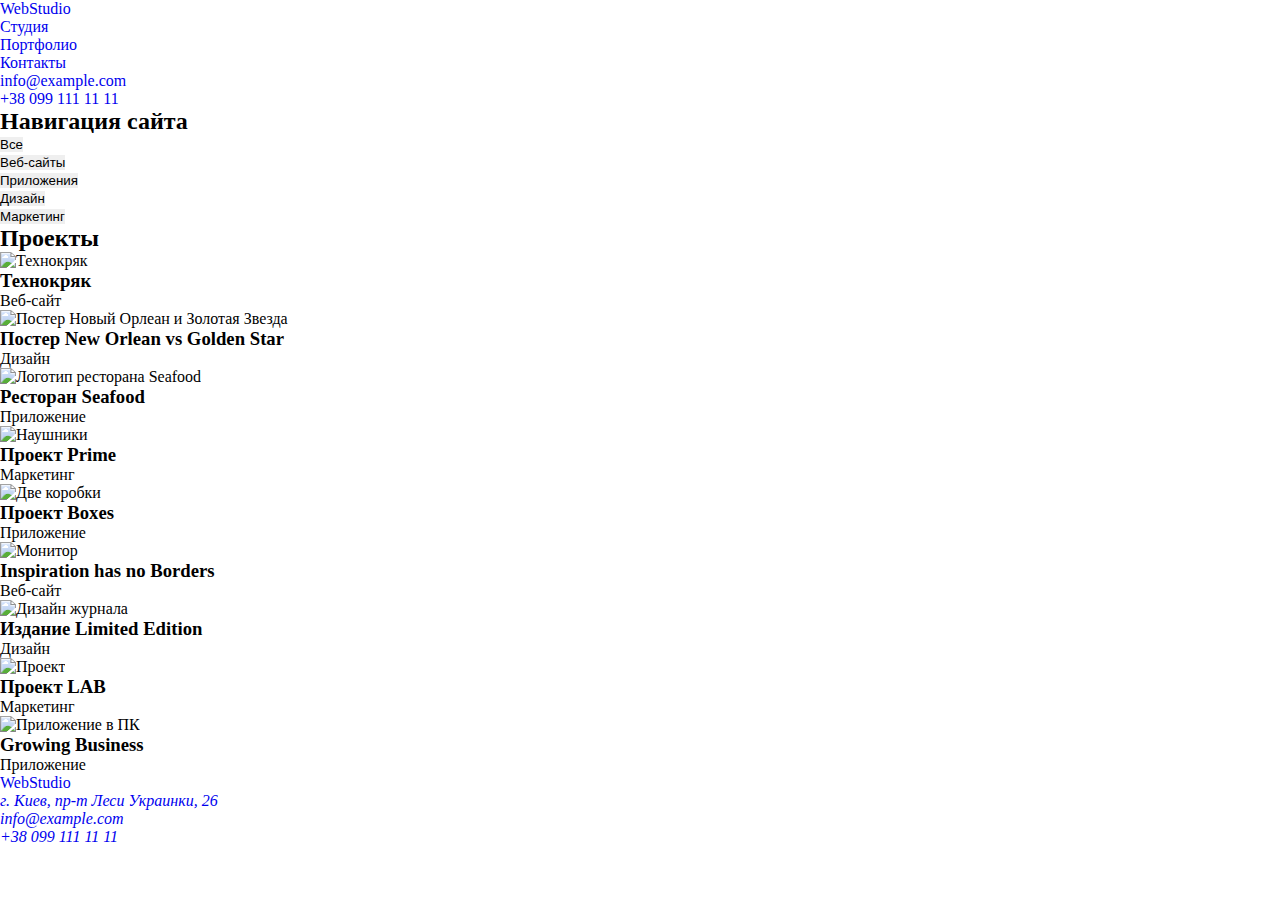
==== portfolio.html @ efaac3ad "Основные компоненты" ====
<!DOCTYPE html>
<html lang="ru">
<head>
    <meta charset="UTF-8">
    <meta http-equiv="X-UA-Compatible" content="IE=edge">
    <meta name="viewport" content="width=device-width, initial-scale=1.0">
    <title>Портфолио</title>
    <link rel="stylesheet" href="./css/reset.css">
    <link rel="stylesheet" href="./css/style.css">
</head>
<body>
    <header>
        <div class="container">
        <nav>
            <a href="./index.html" class="logo"><span lang="en">Web</span><span lang="en">Studio</span></a>
            <ul>
                <li><a href="./index.html">Студия</a></li>
                <li><a href="./portfolio.html">Портфолио</a></li>
                <li><a href="#">Контакты</a></li>
            </ul>
        </nav>
        <ul>
            <li><a href="mailto:info@example.com">info@example.com</a></li>
            <li><a href="tel:+380991111111">+38 099 111 11 11</a></li>
        </ul>
        </div>
        </header>
    <main>
    <div class="container">
        <section>
            <h2>Навигация сайта</h2>
            <ul>
                <li><button type="button">Все</button></li>
                <li><button type="button">Веб-сайты</button></li>
                <li><button type="button">Приложения</button></li>
                <li><button type="button">Дизайн</button></li>
                <li><button type="button">Маркетинг</button></li>
            </ul>
        </section>
        <section>
            <h2>Проекты</h2>
            <ul>
                <li>
                    <img src="" alt="Технокряк">
                    <h3>Технокряк</h3>
                    <p>Веб-сайт</p>
                </li>
                <li>
                    <img src="" alt="Постер Новый Орлеан и Золотая Звезда">
                    <h3>Постер <span lang="en">New Orlean vs Golden Star</span></h3>
                    <p>Дизайн</p>
                </li>
                <li>
                    <img src="" alt="Логотип ресторана Seafood">
                    <h3>Ресторан <span lang="en"> Seafood</span></h3>
                    <p>Приложение</p>
                </li>
                <li>
                    <img src="" alt="Наушники">
                    <h3>Проект <span lang="en">Prime</span></h3>
                    <p>Маркетинг</p>
                </li>
                <li>
                    <img src="" alt="Две коробки">
                    <h3>Проект <span lang="en">Boxes</span></h3>
                    <p>Приложение</p>
                </li>
                 <li>
                    <img src="" alt="Монитор">
                    <h3><span lang="en">Inspiration has no Borders</span></h3>
                    <p>Веб-сайт</p>
                </li>
                 <li>
                    <img src="" alt="Дизайн журнала">
                    <h3>Издание <span lang="en">Limited Edition</span></h3>
                    <p>Дизайн</p>
                </li>
                 <li>
                    <img src="" alt="Проект">
                    <h3>Проект <span lang="en">LAB</span></h3>
                    <p>Маркетинг</p>
                </li>
                <li>
                    <img src="" alt="Приложение в ПК">
                    <h3><span lang="en">Growing Business</span></h3>
                    <p>Приложение</p>
                </li>
            </ul>
        </section>
    </div>
    </main>
    <footer>
        <div class="container">
            <div>
                <a href="./index.html" class="logo"><span lang="en">Web</span><span lang="en">Studio</span></a>
                <address>
                    <ul>
                        <li><a href="https://goo.gl/maps/fVDd6QRFx6XTmZn19" 
                            target="_blank"
                            rel="noopener noreferer">
                            г. Киев, пр-т Леси Украинки, 26</a></li>
                        <li><a href="mailto:info@example.com">info@example.com</a></li>
                        <li><a href="tel:+380991111111">+38 099 111 11 11</a></li>
                    </ul>
                </address>
            </div>
        </div>
    </footer>
</body>
</html>
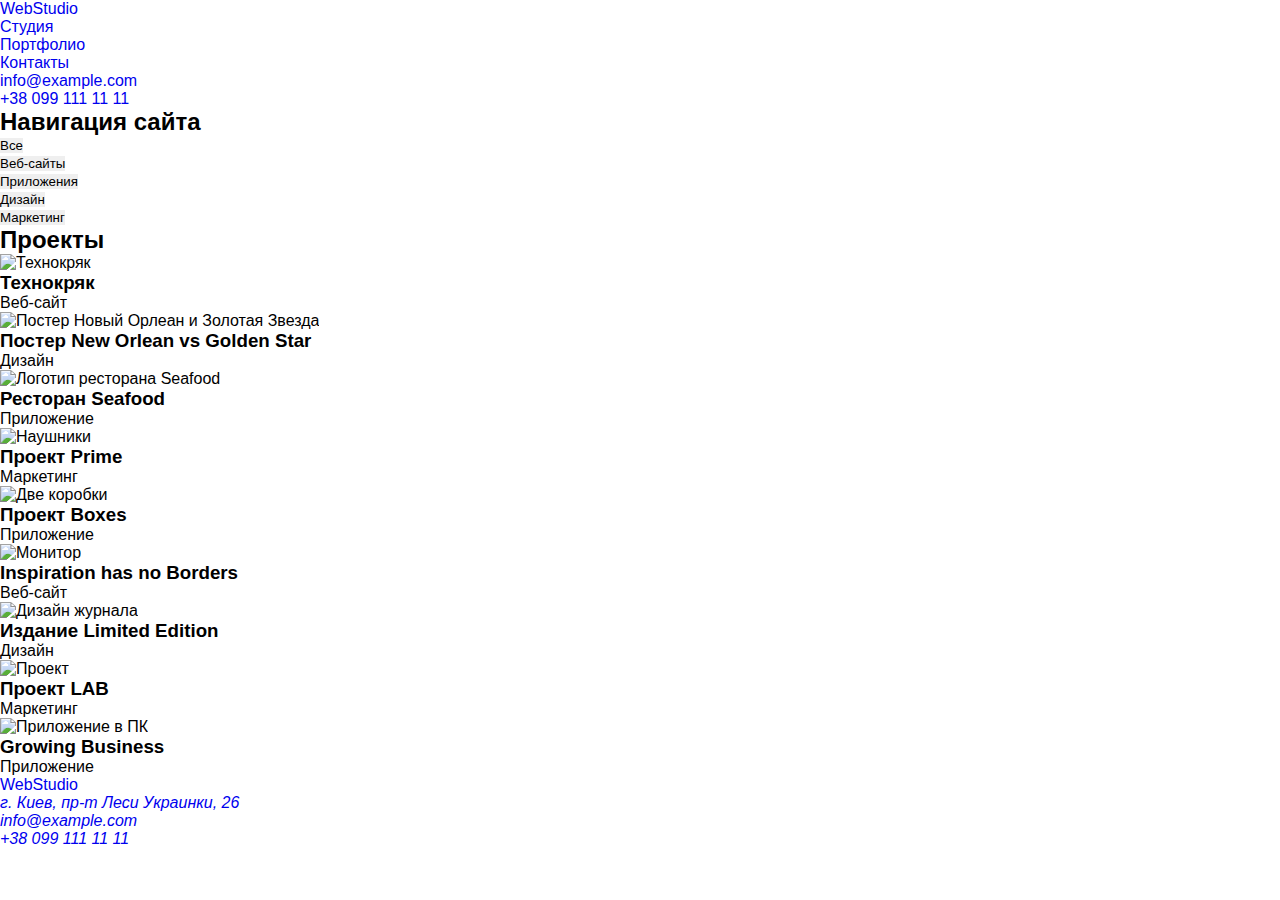
==== commit 56914cc8: "добавил стиль шрифта" ====
--- a/portfolio.html
+++ b/portfolio.html
@@ -6,7 +6,7 @@
     <meta name="viewport" content="width=device-width, initial-scale=1.0">
     <title>Портфолио</title>
     <link rel="stylesheet" href="./css/reset.css">
-    <link rel="stylesheet" href="./css/style.css">
+    <link rel="stylesheet" href="./css/styles.css">
 </head>
 <body>
     <header>
--- a/css/styles.css
+++ b/css/styles.css
@@ -0,0 +1,19 @@
+body {
+  font-family: 'Raleway', sans-serif;
+  font-family: 'Roboto', sans-serif;
+}
+.hidden-title {
+  width: 1px;
+  height: 1px;
+  overflow: hidden;
+  padding: 0;
+}
+.container {
+  width: 1200px;
+}
+.list {
+  list-style: none;
+}
+.link {
+  text-decoration: none;
+}
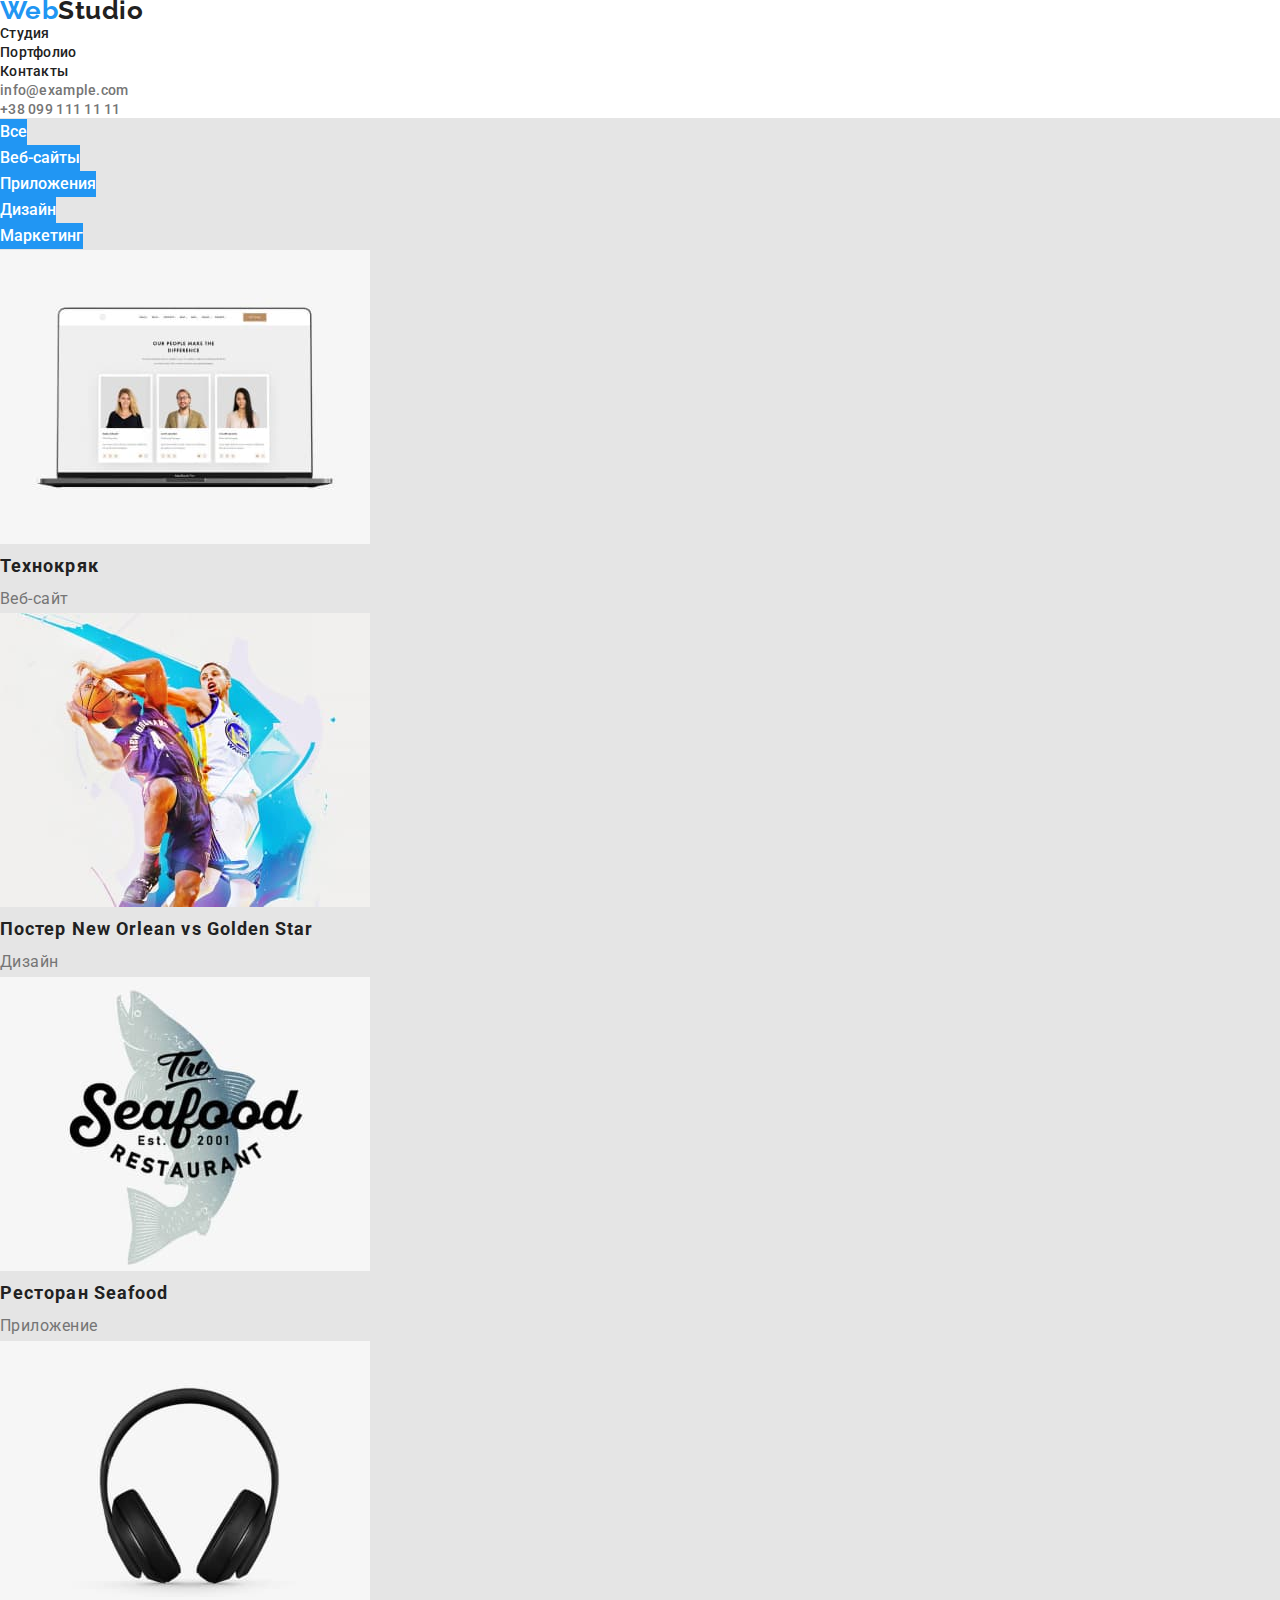
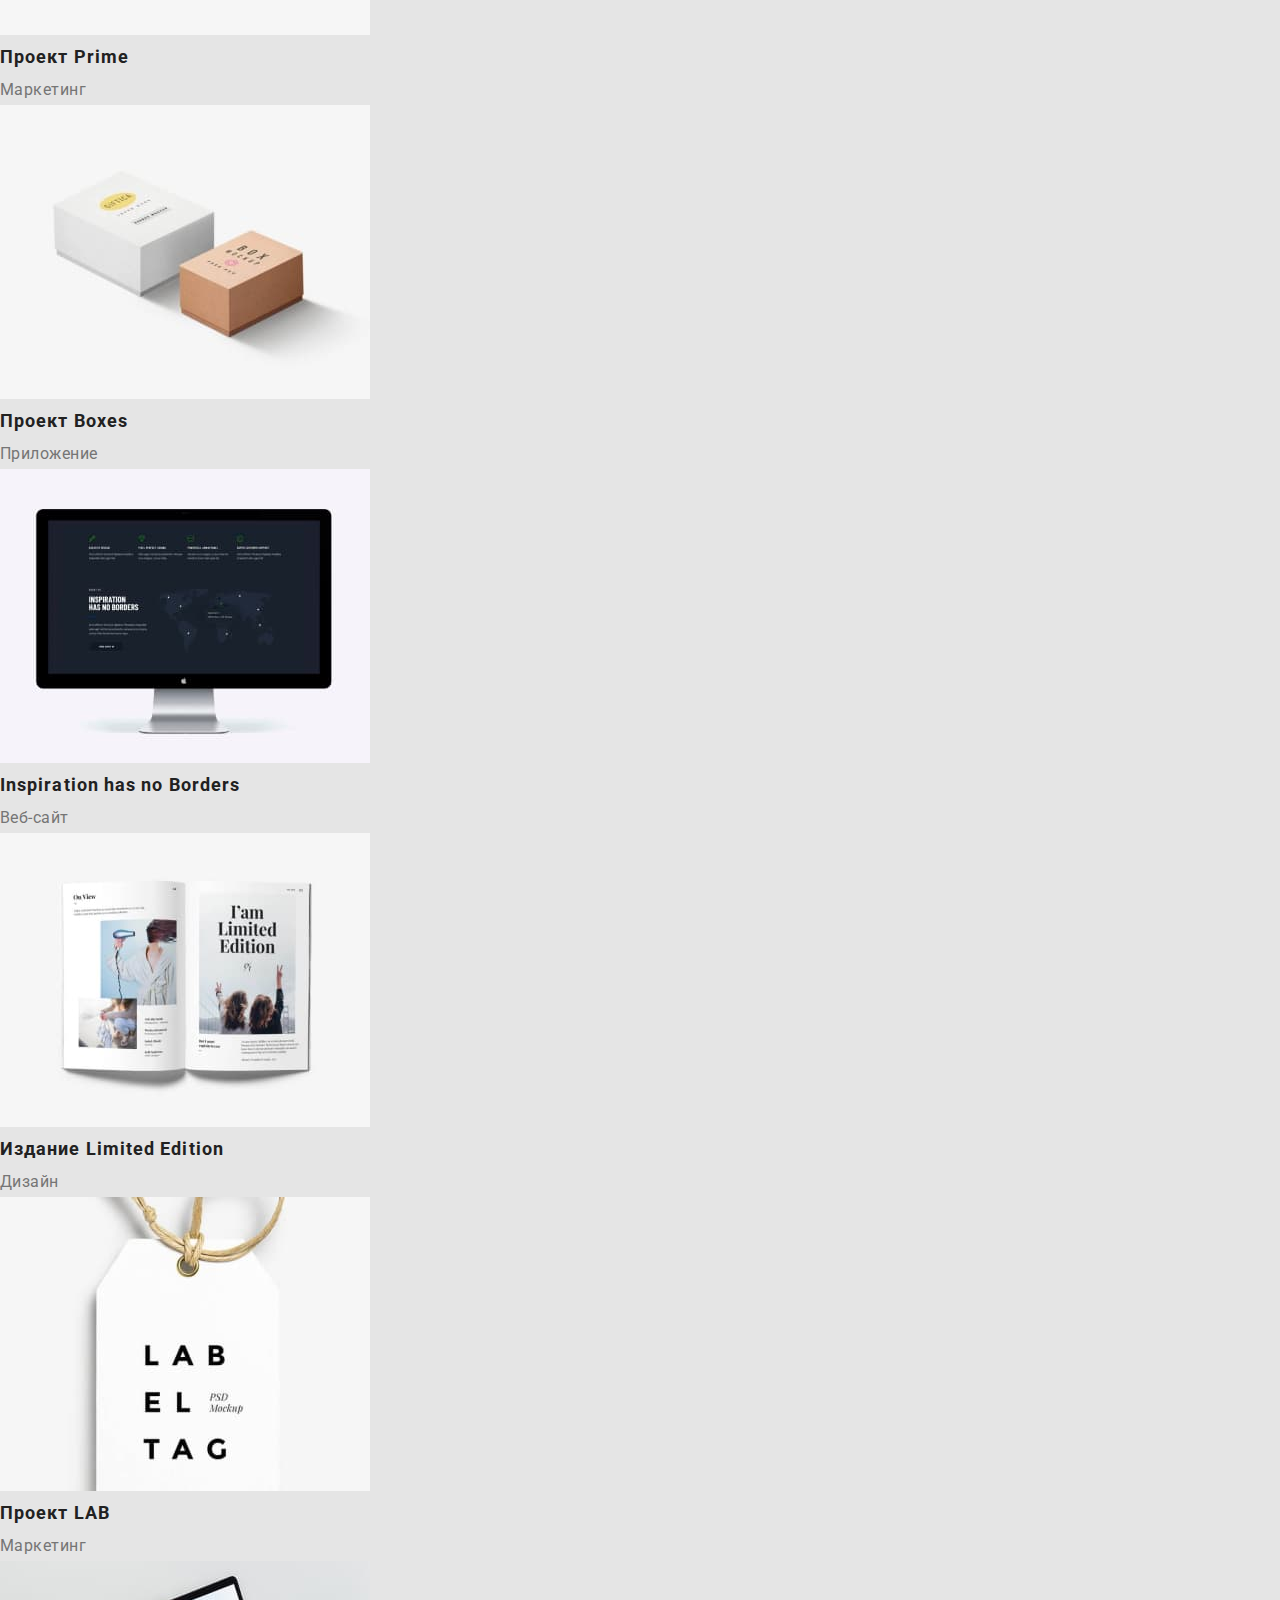
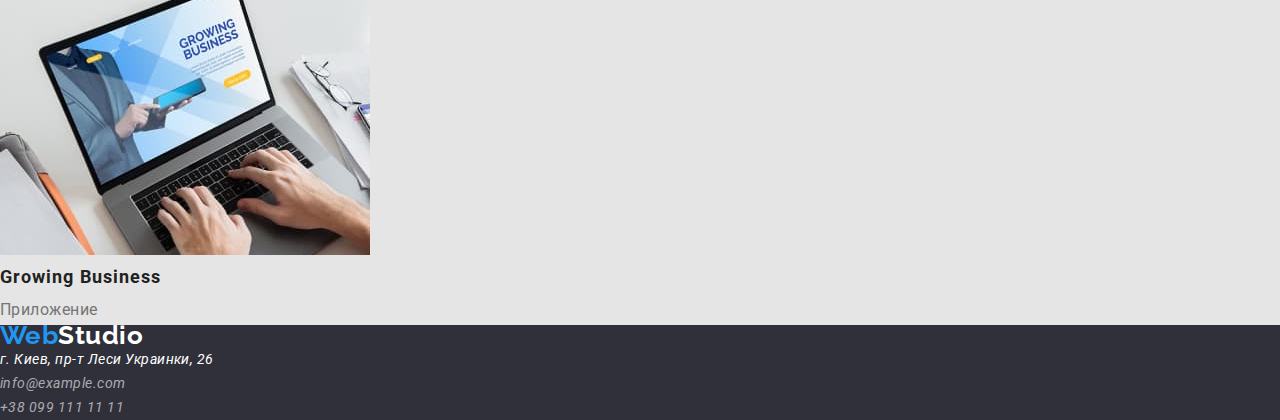
==== commit 87d9779d: "выполняет всю разметку ТЗ" ====
--- a/portfolio.html
+++ b/portfolio.html
@@ -5,106 +5,111 @@
     <meta http-equiv="X-UA-Compatible" content="IE=edge">
     <meta name="viewport" content="width=device-width, initial-scale=1.0">
     <title>Портфолио</title>
+    <link rel="preconnect" href="https://fonts.googleapis.com">
+    <link rel="preconnect" href="https://fonts.gstatic.com" crossorigin>
+    <link href="https://fonts.googleapis.com/css2?family=Raleway:wght@700&family=Roboto:wght@400;500;700;900&display=swap"
+        rel="stylesheet">
     <link rel="stylesheet" href="./css/reset.css">
     <link rel="stylesheet" href="./css/styles.css">
 </head>
 <body>
-    <header>
+    <header class="header">
         <div class="container">
-        <nav>
-            <a href="./index.html" class="logo"><span lang="en">Web</span><span lang="en">Studio</span></a>
-            <ul>
-                <li><a href="./index.html">Студия</a></li>
-                <li><a href="./portfolio.html">Портфолио</a></li>
-                <li><a href="#">Контакты</a></li>
+            <nav class="header-nav">
+                <a class="link header-logo" href="./index.html"><span lang="en" class="logo-blue">Web</span><span lang="en"
+                        class="logo-black">Studio</span></a>
+                <ul class="list header-list">
+                    <li class="header-item"><a class="link header-link" href="./index.html">Студия</a></li>
+                    <li class="header-item"><a class="link header-link" href="./portfolio.html">Портфолио</a></li>
+                    <li class="header-item"><a class="link header-link" href="#">Контакты</a></li>
+                </ul>
+            </nav>
+            <ul class="list">
+                <li class="header-item"><a class="link header-mail" href="mailto:info@example.com">info@example.com</a></li>
+                <li class="header-item"><a class="link header-tel" href="tel:+380991111111">+38 099 111 11 11</a></li>
             </ul>
-        </nav>
-        <ul>
-            <li><a href="mailto:info@example.com">info@example.com</a></li>
-            <li><a href="tel:+380991111111">+38 099 111 11 11</a></li>
-        </ul>
         </div>
-        </header>
-    <main>
+    </header>
+    <main class="main">
     <div class="container">
-        <section>
-            <h2>Навигация сайта</h2>
-            <ul>
-                <li><button type="button">Все</button></li>
-                <li><button type="button">Веб-сайты</button></li>
-                <li><button type="button">Приложения</button></li>
-                <li><button type="button">Дизайн</button></li>
-                <li><button type="button">Маркетинг</button></li>
+        <section class="main-section-nav">
+            <h2 class="hidden-title">Навигация сайта</h2>
+            <ul class="list main-list">
+                <li class="main-item"><button type="button" class="main-btn cursor">Все</button></li>
+                <li class="main-item"><button type="button" class="main-btn cursor">Веб-сайты</button></li>
+                <li class="main-item"><button type="button" class="main-btn cursor">Приложения</button></li>
+                <li class="main-item"><button type="button" class="main-btn cursor">Дизайн</button></li>
+                <li class="main-item"><button type="button" class="main-btn cursor">Маркетинг</button></li>
             </ul>
         </section>
-        <section>
-            <h2>Проекты</h2>
-            <ul>
-                <li>
-                    <img src="" alt="Технокряк">
-                    <h3>Технокряк</h3>
-                    <p>Веб-сайт</p>
+        <section class="main-section-project">
+            <h2 class="hidden-title">Проекты</h2>
+            <ul class="list main-list">
+                <li class="main-item"><a href="#" class="link main-link">
+                    <img src="./images/project1.jpg" alt="Технокряк">
+                    <h3 class="main-project-title">Технокряк</h3>
+                    <p class="main-project">Веб-сайт</p></a>
                 </li>
-                <li>
-                    <img src="" alt="Постер Новый Орлеан и Золотая Звезда">
-                    <h3>Постер <span lang="en">New Orlean vs Golden Star</span></h3>
-                    <p>Дизайн</p>
+                <li class="main-item"><a href="#" class="link main-link">
+                    <img src="./images/project2.jpg" alt="Постер Новый Орлеан и Золотая Звезда">
+                    <h3 class="main-project-title">Постер <span lang="en">New Orlean vs Golden Star</span></h3>
+                    <p class="main-project">Дизайн</p></a>
                 </li>
-                <li>
-                    <img src="" alt="Логотип ресторана Seafood">
-                    <h3>Ресторан <span lang="en"> Seafood</span></h3>
-                    <p>Приложение</p>
+                <li class="main-item"><a href="#" class="link main-link">
+                    <img src="./images/project3.jpg" alt="Логотип ресторана Seafood">
+                    <h3 class="main-project-title">Ресторан <span lang="en"> Seafood</span></h3>
+                    <p class="main-project">Приложение</p></a>
                 </li>
-                <li>
-                    <img src="" alt="Наушники">
-                    <h3>Проект <span lang="en">Prime</span></h3>
-                    <p>Маркетинг</p>
+                <li class="main-item"><a href="#" class="link main-link">
+                    <img src="./images/project4.jpg" alt="Наушники">
+                    <h3 class="main-project-title">Проект <span lang="en">Prime</span></h3>
+                    <p class="main-project">Маркетинг</p></a>
                 </li>
-                <li>
-                    <img src="" alt="Две коробки">
-                    <h3>Проект <span lang="en">Boxes</span></h3>
-                    <p>Приложение</p>
+                <li class="main-item"><a href="#" class="link main-link">
+                    <img src="./images/project5.jpg" alt="Две коробки">
+                    <h3 class="main-project-title">Проект <span lang="en">Boxes</span></h3>
+                    <p class="main-project">Приложение</p></a>
                 </li>
-                 <li>
-                    <img src="" alt="Монитор">
-                    <h3><span lang="en">Inspiration has no Borders</span></h3>
-                    <p>Веб-сайт</p>
+                <li class="main-item"><a href="#" class="link main-link">
+                    <img src="./images/project6.jpg" alt="Монитор">
+                    <h3 class="main-project-title"><span lang="en">Inspiration has no Borders</span></h3>
+                    <p class="main-project">Веб-сайт</p></a>
                 </li>
-                 <li>
-                    <img src="" alt="Дизайн журнала">
-                    <h3>Издание <span lang="en">Limited Edition</span></h3>
-                    <p>Дизайн</p>
+                <li class="main-item"><a href="#" class="link main-link">
+                    <img src="./images/project7.jpg" alt="Дизайн журнала">
+                    <h3 class="main-project-title">Издание <span lang="en">Limited Edition</span></h3>
+                    <p class="main-project">Дизайн</p></a>
                 </li>
-                 <li>
-                    <img src="" alt="Проект">
-                    <h3>Проект <span lang="en">LAB</span></h3>
-                    <p>Маркетинг</p>
+                <li class="main-item"><a href="#" class="link main-link">
+                    <img src="./images/project8.jpg" alt="Проект">
+                    <h3 class="main-project-title">Проект <span lang="en">LAB</span></h3>
+                    <p class="main-project">Маркетинг</p></a>
                 </li>
-                <li>
-                    <img src="" alt="Приложение в ПК">
-                    <h3><span lang="en">Growing Business</span></h3>
-                    <p>Приложение</p>
+                <li class="main-item"><a href="#" class="link main-link">
+                    <img src="./images/project9.jpg" alt="Приложение в ПК">
+                    <h3 class="main-project-title"><span lang="en">Growing Business</span></h3>
+                    <p class="main-project">Приложение</p></a>
                 </li>
             </ul>
         </section>
     </div>
     </main>
-    <footer>
+    <footer class="footer">
         <div class="container">
-            <div>
-                <a href="./index.html" class="logo"><span lang="en">Web</span><span lang="en">Studio</span></a>
-                <address>
-                    <ul>
-                        <li><a href="https://goo.gl/maps/fVDd6QRFx6XTmZn19" 
-                            target="_blank"
-                            rel="noopener noreferer">
+            <a class="link footer-logo" href="./index.html"><span lang="en" class="logo-blue">Web</span><span lang="en" class="logo-white">Studio</span></a>
+            <address>
+                <ul class="list">
+                    <li class="footer-item"><a class="link footer-link-map" href="https://goo.gl/maps/fVDd6QRFx6XTmZn19"
+                            target="_blank" rel="noopener noreferer">
                             г. Киев, пр-т Леси Украинки, 26</a></li>
-                        <li><a href="mailto:info@example.com">info@example.com</a></li>
-                        <li><a href="tel:+380991111111">+38 099 111 11 11</a></li>
-                    </ul>
-                </address>
-            </div>
+                    <li class="footer-item"><a class="link footer-link-mail"
+                            href="mailto:info@example.com">info@example.com</a></li>
+                    <li class="footer-item"><a class="link footer-link-tel" href="tel:+380991111111">+38 099 111 11 11</a>
+                    </li>
+                </ul>
+            </address>
         </div>
     </footer>
+    </body>
 </body>
 </html>--- a/css/styles.css
+++ b/css/styles.css
@@ -1,6 +1,16 @@
+:root {
+  --header-color: #ffffff;
+  --footer-color: #2f303a;
+  --accent-color: #2196f3;
+  --title-color: #212121;
+  --text-color: #757575;
+  --btn-color: #2196f3;
+}
+
 body {
-  font-family: 'Raleway', sans-serif;
-  font-family: 'Roboto', sans-serif;
+  font-family: Roboto, sans-serif;
+  background: #e5e5e5;
+  letter-spacing: 0.03em;
 }
 .hidden-title {
   width: 1px;
@@ -17,3 +27,165 @@
 .link {
   text-decoration: none;
 }
+.cursor {
+  cursor: pointer;
+}
+
+/* -----header----- */
+.header {
+  background: var(--header-color);
+}
+.header-link {
+  font-weight: 500;
+  font-size: 14px;
+  line-height: 1.14;
+  letter-spacing: 0.02em;
+  color: var(--title-color);
+}
+.header-link:hover,
+.header-link:focus {
+  color: var(--accent-color);
+}
+.header-logo,
+.footer-logo {
+  font-family: Raleway, sans-serif;
+  font-weight: 700;
+  font-size: 26px;
+  line-height: 0.83;
+}
+.logo-blue {
+  color: var(--accent-color);
+}
+.logo-black {
+  color: var(--title-color);
+}
+.header-mail,
+.header-tel {
+  font-weight: 500;
+  font-size: 14px;
+  line-height: 1.14;
+  letter-spacing: 0.02em;
+  color: var(--text-color);
+}
+.header-mail:hover,
+.header-mail:focus,
+.header-tel:hover,
+.header-tel:focus {
+  color: var(--accent-color);
+}
+
+/* -----main------ */
+.hero {
+  background: #2f303a;
+}
+.hero-title {
+  font-weight: 900;
+  font-size: 44px;
+  line-height: 1.36;
+  text-align: center;
+  letter-spacing: 0.06em;
+  text-transform: uppercase;
+  color: #ffffff;
+}
+.hero-btn {
+  background-color: var(--btn-color);
+  font-family: inherit;
+  font-weight: 700;
+  font-size: 16px;
+  line-height: 1.87;
+  align-items: center;
+  text-align: center;
+  letter-spacing: 0.06em;
+  color: #ffffff;
+}
+/* section 1 */
+.main-title {
+  font-weight: 700;
+  font-size: 14px;
+  line-height: 1.14;
+  text-transform: uppercase;
+  color: var(--title-color);
+}
+.main-title-about {
+  font-size: 14px;
+  line-height: 1.71;
+  color: var(--text-color);
+}
+/* section 2 */
+.main-title-two {
+  font-weight: 700;
+  font-size: 36px;
+  line-height: 1.16px;
+  text-align: center;
+  color: var(--title-color);
+}
+/* section team */
+.main-taem {
+  font-weight: 700;
+  font-size: 36px;
+  line-height: 1.16;
+  text-align: center;
+  color: var(--title-color);
+}
+.main-team-member {
+  font-weight: 500;
+  font-size: 16px;
+  line-height: 1.18;
+  text-align: center;
+  color: var(--title-color);
+}
+.main-team-member-prof {
+  font-size: 16px;
+  line-height: 1.18;
+  text-align: center;
+  color: var(--text-color);
+}
+
+/* !------maine portfolio-----! */
+.main-btn {
+  background: var(--btn-color);
+  font-family: inherit;
+  font-weight: 500;
+  font-size: 16px;
+  line-height: 1.62;
+  text-align: center;
+  color: var(--header-color);
+}
+.main-project-title {
+  font-weight: 700;
+  font-size: 18px;
+  line-height: 2;
+  letter-spacing: 0.06em;
+  color: var(--title-color);
+}
+.main-project {
+  font-size: 16px;
+  line-height: 1.87;
+  color: var(--text-color);
+}
+/* -----footer------ */
+.footer {
+  background: var(--footer-color);
+}
+.logo-white {
+  color: #ffffff;
+}
+.footer-link-map {
+  font-size: 14px;
+  line-height: 1.71;
+  color: var(--header-color);
+}
+.footer-link-mail,
+.footer-link-tel {
+  font-size: 14px;
+  line-height: 1.71;
+  color: rgba(255, 255, 255, 0.6);
+}
+.footer-link-map:hover,
+.footer-link-mail:hover,
+.footer-link-tel:hover,
+.footer-link-map:focus,
+.footer-link-mail:focus,
+.footer-link-tel:focus {
+  color: var(--accent-color);
+}
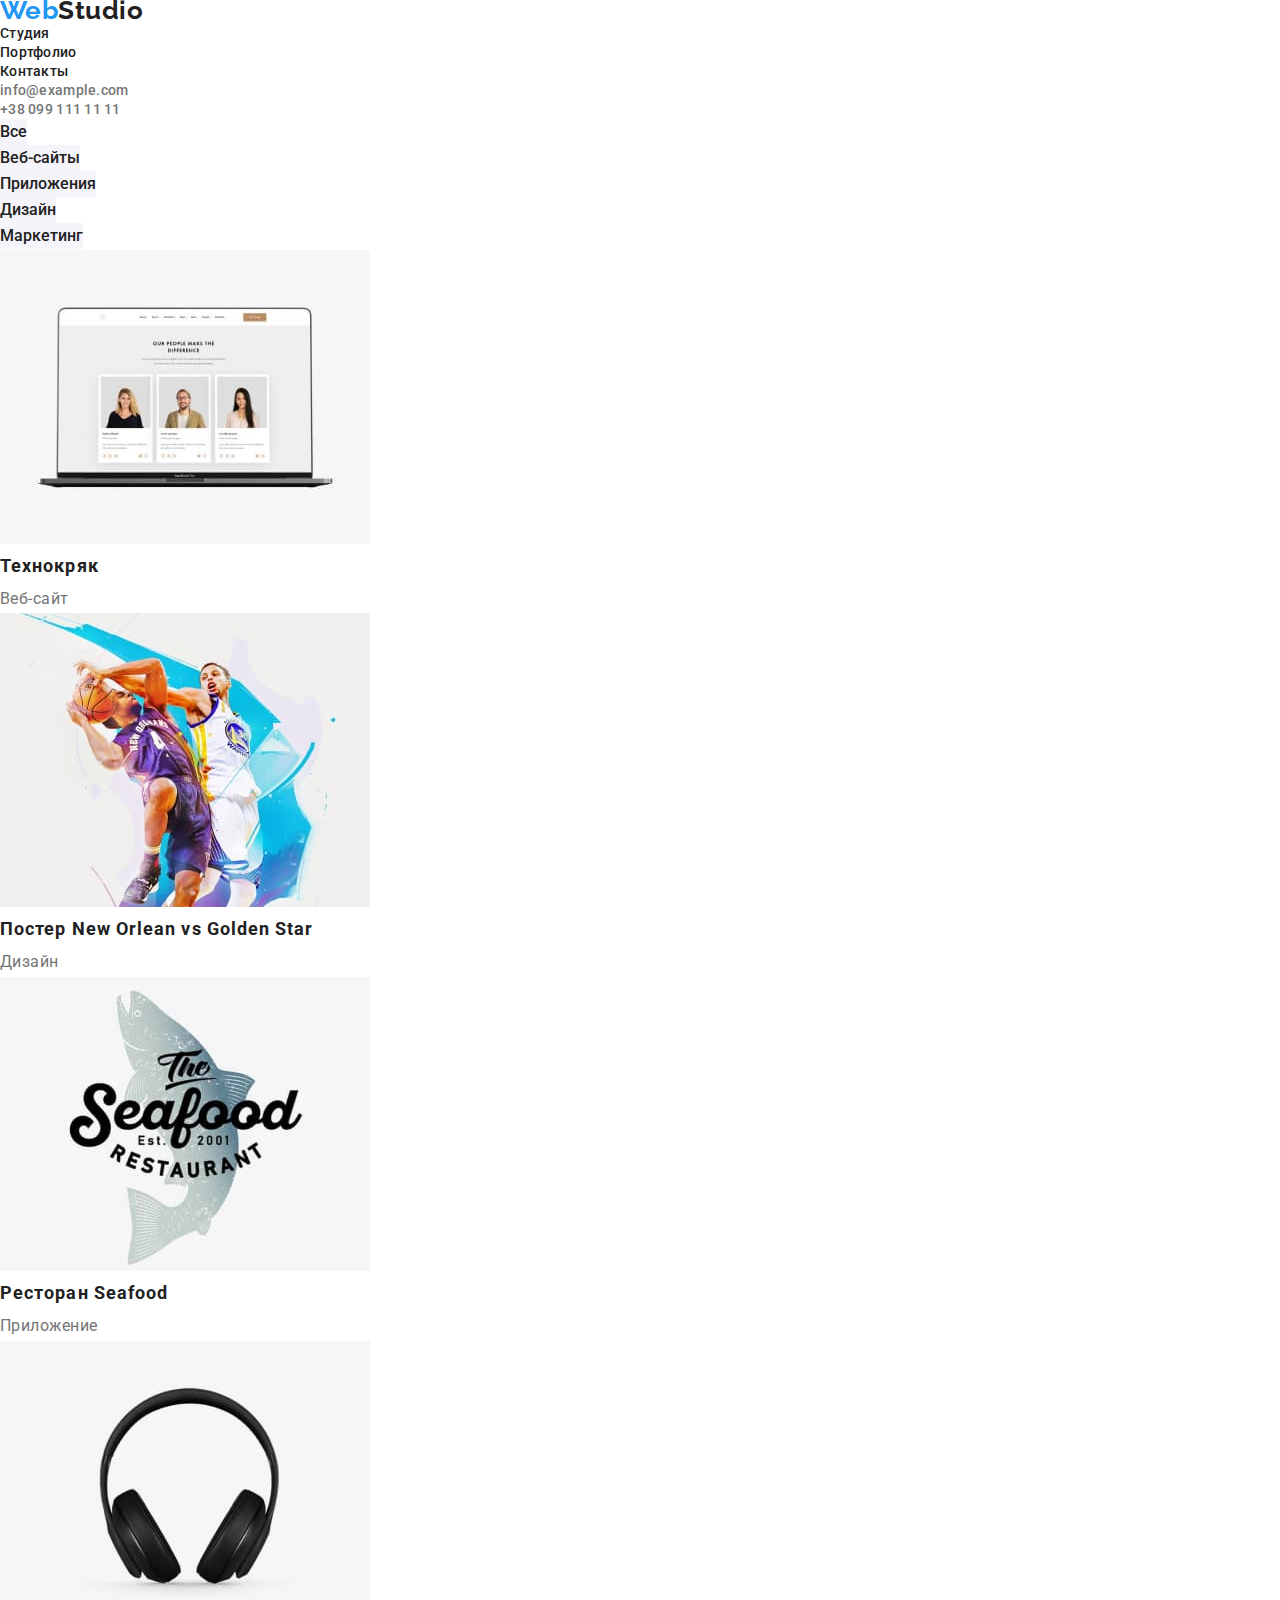
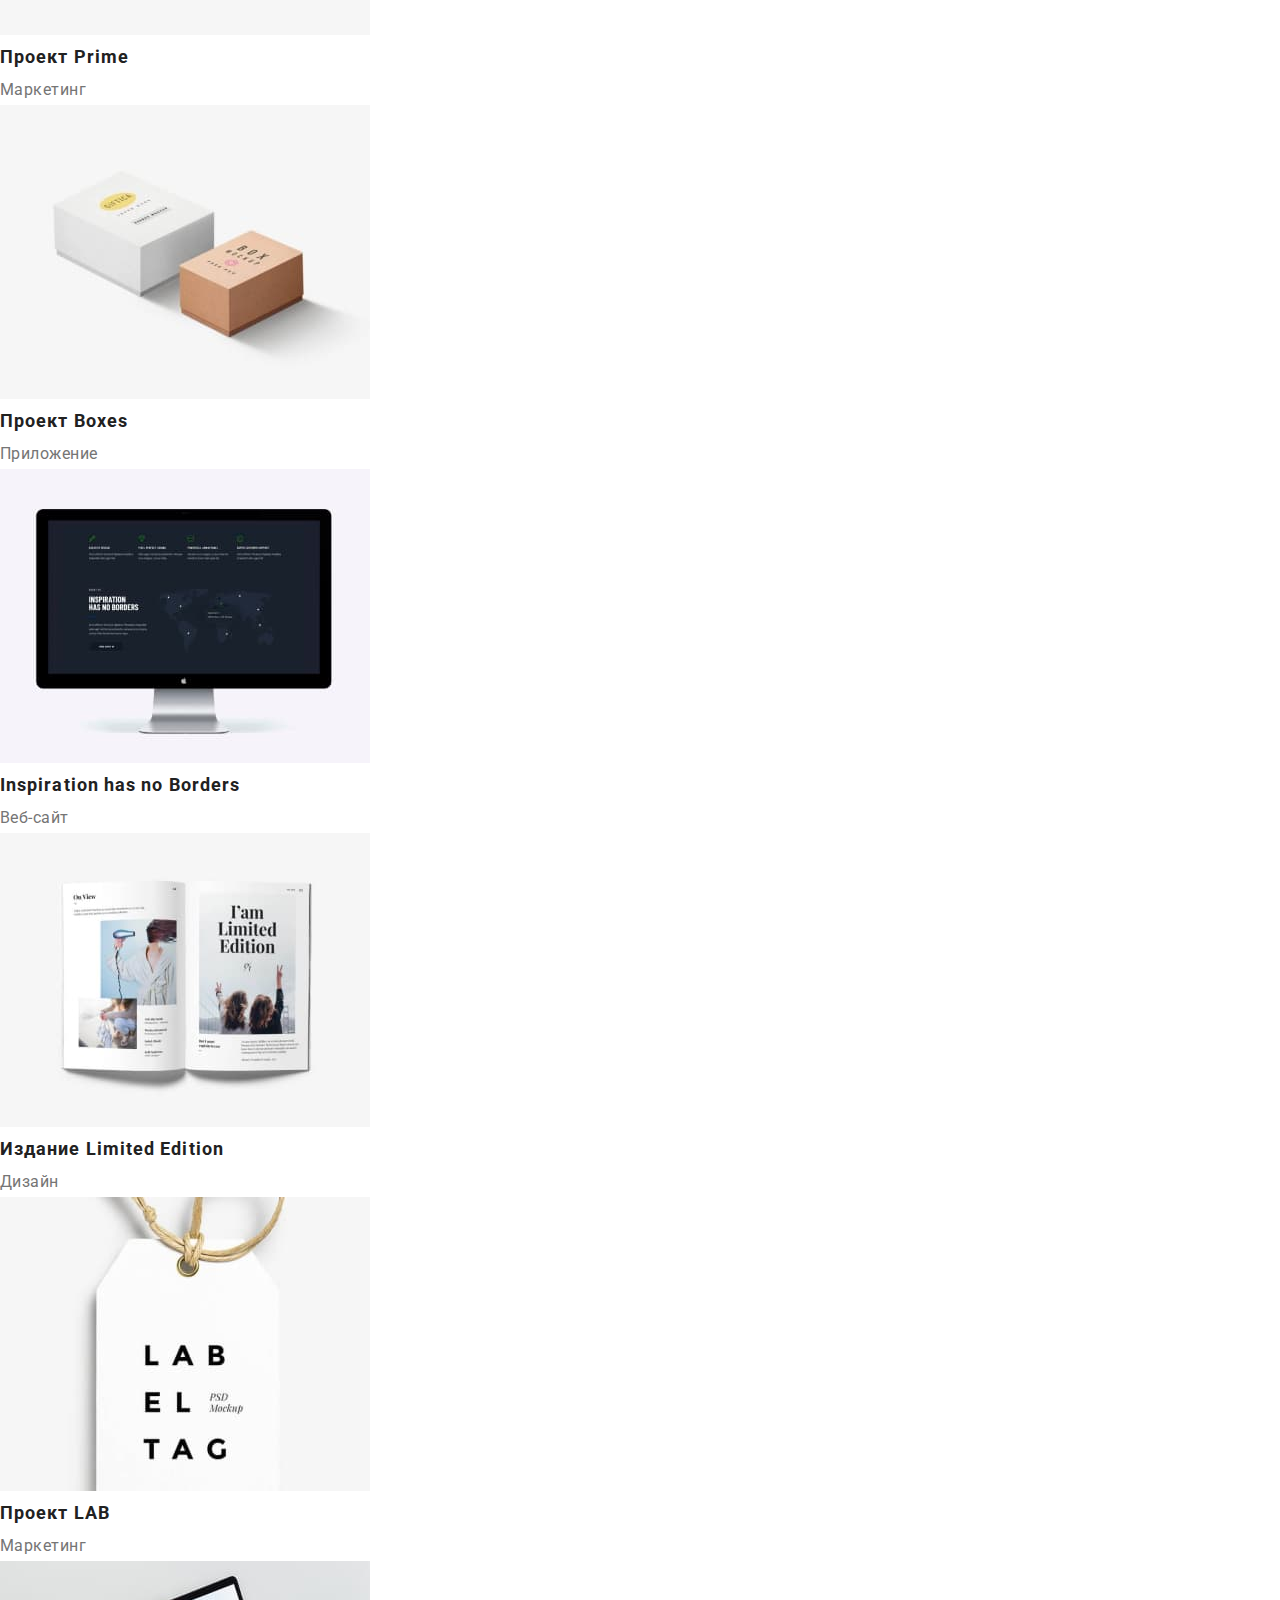
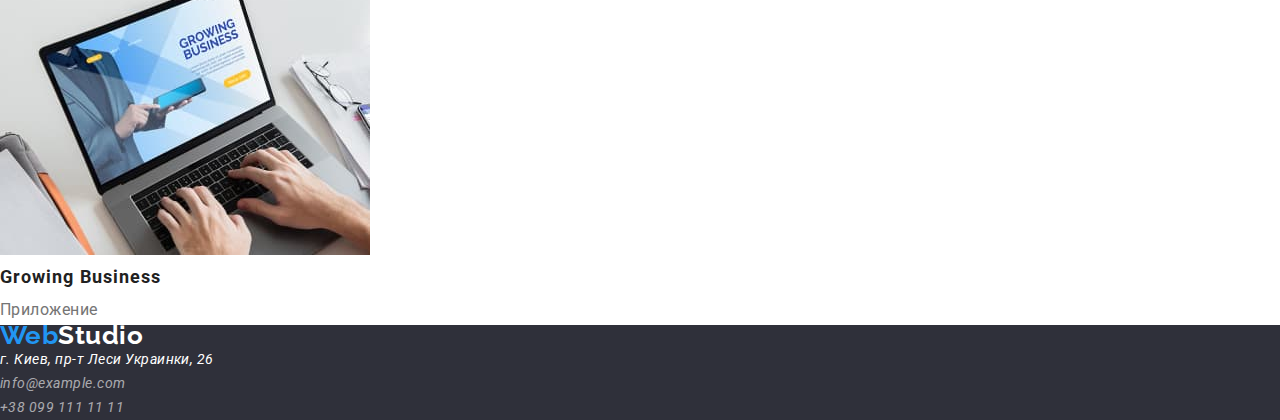
==== commit a6ce94bb: "исправление по тз" ====
--- a/portfolio.html
+++ b/portfolio.html
@@ -110,6 +110,5 @@
             </address>
         </div>
     </footer>
-    </body>
 </body>
 </html>--- a/css/styles.css
+++ b/css/styles.css
@@ -5,11 +5,12 @@
   --title-color: #212121;
   --text-color: #757575;
   --btn-color: #2196f3;
+  --btn-background: #f5f4fa;
 }
 
 body {
   font-family: Roboto, sans-serif;
-  background: #e5e5e5;
+  background: var(--header-color);
   letter-spacing: 0.03em;
 }
 .hidden-title {
@@ -85,7 +86,7 @@
   text-align: center;
   letter-spacing: 0.06em;
   text-transform: uppercase;
-  color: #ffffff;
+  color: var(--header-color);
 }
 .hero-btn {
   background-color: var(--btn-color);
@@ -96,7 +97,11 @@
   align-items: center;
   text-align: center;
   letter-spacing: 0.06em;
-  color: #ffffff;
+  color: var(--header-color);
+}
+.hero-btn:hover,
+.hero-btn:focus {
+  background: #188ce8;
 }
 /* section 1 */
 .main-title {
@@ -115,7 +120,7 @@
 .main-title-two {
   font-weight: 700;
   font-size: 36px;
-  line-height: 1.16px;
+  line-height: 1.16;
   text-align: center;
   color: var(--title-color);
 }
@@ -143,12 +148,17 @@
 
 /* !------maine portfolio-----! */
 .main-btn {
+  background: var(--btn-background);
+  font-family: inherit;
+  font-weight: 500;
+  font-size: 16px;
+  line-height: 1.62;
+  text-align: center;
+  color: var(--title-color);
+}
+.main-btn:hover,
+.main-btn:focus {
   background: var(--btn-color);
-  font-family: inherit;
-  font-weight: 500;
-  font-size: 16px;
-  line-height: 1.62;
-  text-align: center;
   color: var(--header-color);
 }
 .main-project-title {
